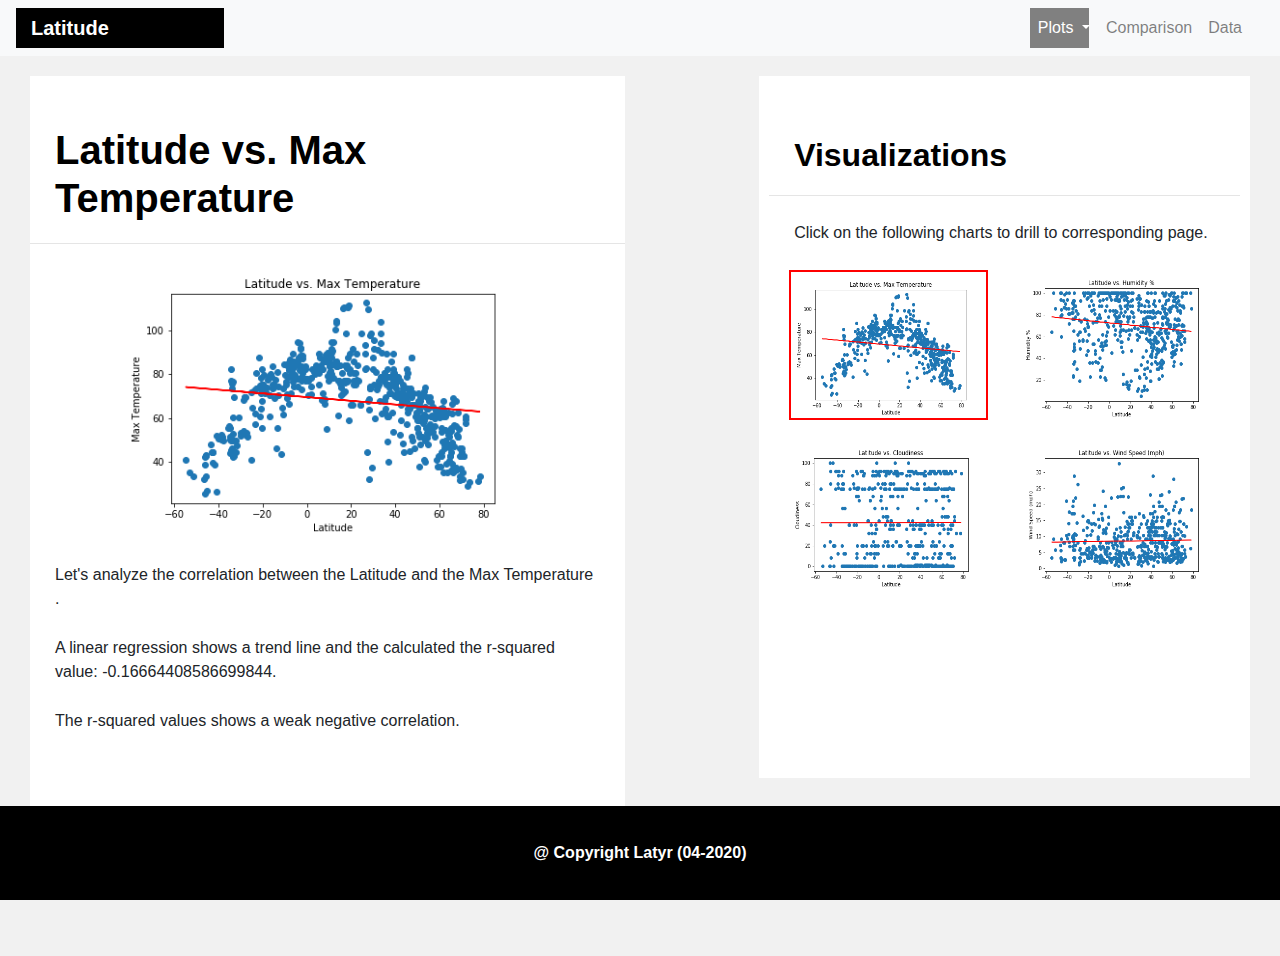
==== index_01_Visualization_Page_01_Temperature.html @ 1d4a1961 "web homework (html and css)" ====
<!DOCTYPE html>
<html lang="en">

<head>
  <meta charset="UTF-8">
  <title>Temperature</title>
  <link rel="stylesheet" href="https://stackpath.bootstrapcdn.com/bootstrap/4.3.1/css/bootstrap.min.css" integrity="sha384-ggOyR0iXCbMQv3Xipma34MD+dH/1fQ784/j6cY/iJTQUOhcWr7x9JvoRxT2MZw1T" crossorigin="anonymous">
  <link rel="stylesheet" href="styles.css">
</head>


<body>

    <!-- ******************************-->
    <!-- ********* Header *************-->
    <!-- ******************************-->
    <header>
      <nav class="navbar navbar-expand-lg navbar-light bg-light" id="container_1">
        
        <!--<a class="navbar-brand col-md-7" href="#" id='navbar-brand-latitude'>-->
        <a class="navbar-brand col-md-2 col-sm-10 " href="index.html" id='navbar-brand-latitude'>
          <strong>Latitude</strong>
        </a>
        
        <button class="navbar-toggler" type="button" data-toggle="collapse" data-target="#navbarSupportedContent" aria-controls="navbarSupportedContent" aria-expanded="false" aria-label="Toggle navigation">
          <span class="navbar-toggler-icon"></span>
        </button>

        <!--<div class="collapse navbar-collapse col-md-3" id="navbarSupportedContent">-->
        <div class="collapse navbar-collapse col-md-10 col-sm-12" id="navbarSupportedContent">
          
          
          <ul class="navbar-nav justify-content-end col-md-12">

            <ul class="navbar-nav my-2 my-lg-0 ">
              <li class="nav-weather dropdown">
                <a class="nav-link dropdown-toggle" href="#" id="navbarDropdown" role="button" data-toggle="dropdown" aria-haspopup="true" aria-expanded="false">
                  Plots
                </a>
                <div class="dropdown-menu" aria-labelledby="navbarDropdown">
                  <a class="dropdown-weather" href="index_01_Visualization_Page_01_Temperature.html">Temperature</a>
                  <div class="dropdown-divider"></div>
                  <a class="dropdown-weather" href="index_01_Visualization_Page_02_Humidity.html">Humidity</a>
                  <div class="dropdown-divider"></div>
                  <a class="dropdown-weather" href="index_01_Visualization_Page_03_Cloudiness.html">Cloudiness</a>
                  <div class="dropdown-divider"></div>
                  <a class="dropdown-weather" href="index_01_Visualization_Page_04_WindSpeed.html">Wind Speed</a>
                </div>
              </li>
            </ul>

            <ul class="navbar-nav">
            <li class="comparison">
              <a class="nav-link" href="index_02_Comparison_Page_01.html"> Comparison <span class="sr-only">(current)</span></a>
            </li>

            <li class="data">
              <a class="nav-link" href="index_03_Data_Page_01.html"> Data <span class="sr-only">(current)</span></a>
            </li>

          </ul>
          
        </div>
      </nav>
    </header>

  <!-- ******************************-->
  <!-- ***********Main***************-->
  <!-- ******************************-->

  <main>
  <div class="container_2">
      <div class="row" id = "Container2_Row_1">
          <div class="col-md-6 col-sm-12" id="Col_1">
              <div class="box" id="box-1">
                  <h1> <strong>Latitude vs. Max Temperature</strong></h1>
                  <hr>

                  <section id="image-text">
                      <img id="main-image-visu" src="../01-Assets/Latitude vs. Max Temperature Plot.png ">
                  </section>

                  <p> Let's analyze the correlation between the Latitude and the Max Temperature . </p>
                  <p> A linear regression shows a trend line and the calculated the r-squared value: -0.16664408586699844. </p>
                  <p> The r-squared values shows a weak negative correlation.</p>                  
              </div>
          </div>
          
          <div class="col-md-1 col-sm-12" id="Col_Separator">

          </div>


          <div class="col-md-5 col-sm-12" id="Col_2">
              <div class="box" id="box-2">
                  <div class="row">
                      <div class="col-md-12 col-md-6">
                          <h2> <strong>Visualizations</strong> </h2>

                          <hr>
                          
                          <p> Click on the following charts to drill to corresponding page.</p>
                          
                      </div>
                  </div>

                  <div class="row">
                    <div class="col-xs-3 col-sm-3 col-md-6">
                      <a href="index_01_Visualization_Page_01_Temperature.html">
                        <img id="main-image-Border" src="../01-Assets/Latitude vs. Max Temperature Plot.png">
                      </a>
                    </div>

                    <div class="col-xs-3 col-sm-3 col-md-6">
                      <a href="index_01_Visualization_Page_02_Humidity.html">
                        <img id="main-imageZ" src="../01-Assets/Latitude vs. Humidity Plot.png">
                      </a>
                    </div>

                    <div class="col-xs-3 col-sm-3 col-md-6">
                      <a href="index_01_Visualization_Page_03_Cloudiness.html">
                        <img id="main-imageA" src="../01-Assets/Latitude vs. Cloudiness Plot.png">
                      </a>
                    </div>

                    <div class="col-xs-3 col-sm-3 col-md-6">
                      <a href="index_01_Visualization_Page_04_WindSpeed.html">
                        <img id="main-imageB" src="../01-Assets/Latitude vs. Wind Speed (mph) Plot.png">
                      </a>
                    </div>
                  </div>

              </div>
          </div>
      </div>
  </div>
  </main>



  <!-- ******************************-->
  <!-- ***********Footer*************-->
  <!-- ******************************-->
  <footer>
    <div class="container_4">
        <div class="row">
            <div class="col-md-12">
                <div class="footer">
                    <p id = "box footer-text">
                        <strong>@ Copyright Latyr (04-2020)</strong>
                    </p>
                </div>
            </div>
        </div>                        
    </div>
  </footer>


  <script src="https://code.jquery.com/jquery-3.3.1.slim.min.js" integrity="sha384-q8i/X+965DzO0rT7abK41JStQIAqVgRVzpbzo5smXKp4YfRvH+8abtTE1Pi6jizo" crossorigin="anonymous"></script>
  <script src="https://cdnjs.cloudflare.com/ajax/libs/popper.js/1.14.7/umd/popper.min.js" integrity="sha384-UO2eT0CpHqdSJQ6hJty5KVphtPhzWj9WO1clHTMGa3JDZwrnQq4sF86dIHNDz0W1" crossorigin="anonymous"></script>
  <script src="https://stackpath.bootstrapcdn.com/bootstrap/4.3.1/js/bootstrap.min.js" integrity="sha384-JjSmVgyd0p3pXB1rRibZUAYoIIy6OrQ6VrjIEaFf/nJGzIxFDsf4x0xIM+B07jRM" crossorigin="anonymous"></script>
    
</body>
  
</html>
---- styles.css ----
body {
  background: #f1f1f1;
}

.navbar {
  background: white;
}

#navbar-brand-latitude {
  background-color: black;
  color: white;
  width: 100%;
  position: relative;

}

#navbarDropdown {
  background-color: grey;
  color: white;
  width: 87%;
  position: relative;

}

 .box {
   background: white;
 }

 p{
   margin-top: 25px;
   margin-bottom: 25px;
   margin-left: 25px;
   margin-right: 25px;
 }

 h1{
  padding-top: 50px;
  padding-bottom: 5px;
  padding-left: 25px;
  padding-right: 25px;
  color: Black;
}

h2{
  padding-top: 50px;
  padding-bottom: 5px;
  padding-left: 25px;
  padding-right: 25px;
  color: Black;
}

h3{
  padding-top: 50px;
  padding-bottom: 5px;
  padding-left: 25px;
  padding-right: 25px;
  color: Black;
  text-align: center;
}

/* Selecting elements by ID */
#main-image {
  float: left;
  position: relative;
  width: 40%;
  height: 40%;
  margin: 7px;
}


#main-image-visu {
  float: center;
  position: relative;
  width: 70%;
  height: 70%;
  display: block;
  margin-left: auto;
  margin-right: auto;
}


#main-image-Border {
  float: left;
  align-content: center;
  position: relative;
  width: 90%;
  height: 150px;
  margin-left: 20px;
  border: 2px solid red;
}

#main-imageX-NoBorder {
  float: left;
  align-content: center;
  position: relative;
  width: 90%;
  height: 150px;
  margin-left: 20px;
}

.main-image-compare {
  float: center;
  position: relative;
  width: 60%;
  height: 60%;
  display: block;
  margin-left: auto;
  margin-right: auto;
}

#main-imageZ {
  float: left;
  position: relative;
  width: 90%;
  height: 150px;
  margin-right: 20px;
  margin-bottom: 20px;
}

#main-imageA {
  float: left;
  position: relative;
  width: 90%;
  height: 150px;
  margin-left: 20px;
  margin-bottom: 20px;
}

#main-imageB {
  float: left;
  position: relative;
  width: 90%;
  height: 150px;
  margin-right: 20px;
  margin-bottom: 20px;
}

#box-1 {
  background-color: white;
  height: 105%;
  position: relative;
  /*padding: 10px;*/
  padding-bottom: 20px;

}

#box-2 {
  background-color : white;
  height : 100%;
  position: relative;
  padding: 10px;


}

.container_1{
  padding-left: 30px;
  padding-right: 30px;
  padding-top: 20px;

 }


 #Col_Separator{
   height: 50px;
   /*background-color: blue;*/
 }

 .container_2{
  padding-top: 20px;
  padding-left: 30px;
  padding-right: 30px;
  padding-bottom: 20px;
  height : 900px;
  position: relative;
  /*background-color: red;*/
  
 }


.Container2_Row_1{
  height: 100%;
  Position: relative;
}

.container_4 {
  background-color : black;
  text-align: center;
  color: white;
  bottom: 0;
  position: fixed;
  width: 100%;
  padding: 10px;
}

/*#table{
  width:70%;
  position: relative;
  background-color: lightgoldenrodyellow;
  padding-right: 10px;
}*/
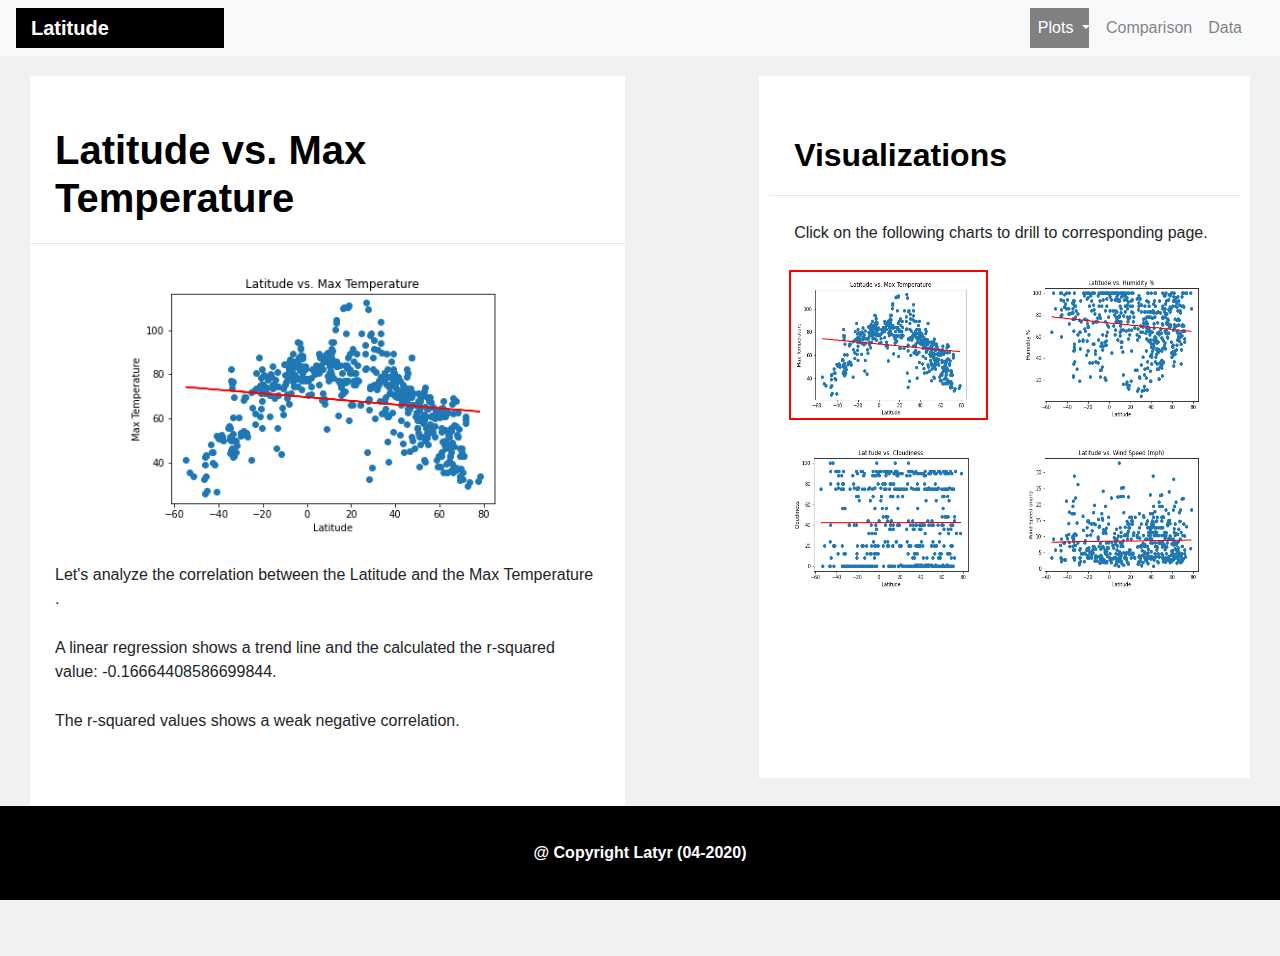
==== commit 8edf3ed7: "updated path" ====
--- a/index_01_Visualization_Page_01_Temperature.html
+++ b/index_01_Visualization_Page_01_Temperature.html
@@ -77,7 +77,7 @@
                   <hr>
 
                   <section id="image-text">
-                      <img id="main-image-visu" src="../01-Assets/Latitude vs. Max Temperature Plot.png ">
+                      <img id="main-image-visu" src="./01-Assets/Latitude vs. Max Temperature Plot.png ">
                   </section>
 
                   <p> Let's analyze the correlation between the Latitude and the Max Temperature . </p>
@@ -107,25 +107,25 @@
                   <div class="row">
                     <div class="col-xs-3 col-sm-3 col-md-6">
                       <a href="index_01_Visualization_Page_01_Temperature.html">
-                        <img id="main-image-Border" src="../01-Assets/Latitude vs. Max Temperature Plot.png">
+                        <img id="main-image-Border" src="./01-Assets/Latitude vs. Max Temperature Plot.png">
                       </a>
                     </div>
 
                     <div class="col-xs-3 col-sm-3 col-md-6">
                       <a href="index_01_Visualization_Page_02_Humidity.html">
-                        <img id="main-imageZ" src="../01-Assets/Latitude vs. Humidity Plot.png">
+                        <img id="main-imageZ" src="./01-Assets/Latitude vs. Humidity Plot.png">
                       </a>
                     </div>
 
                     <div class="col-xs-3 col-sm-3 col-md-6">
                       <a href="index_01_Visualization_Page_03_Cloudiness.html">
-                        <img id="main-imageA" src="../01-Assets/Latitude vs. Cloudiness Plot.png">
+                        <img id="main-imageA" src="./01-Assets/Latitude vs. Cloudiness Plot.png">
                       </a>
                     </div>
 
                     <div class="col-xs-3 col-sm-3 col-md-6">
                       <a href="index_01_Visualization_Page_04_WindSpeed.html">
-                        <img id="main-imageB" src="../01-Assets/Latitude vs. Wind Speed (mph) Plot.png">
+                        <img id="main-imageB" src="./01-Assets/Latitude vs. Wind Speed (mph) Plot.png">
                       </a>
                     </div>
                   </div>
